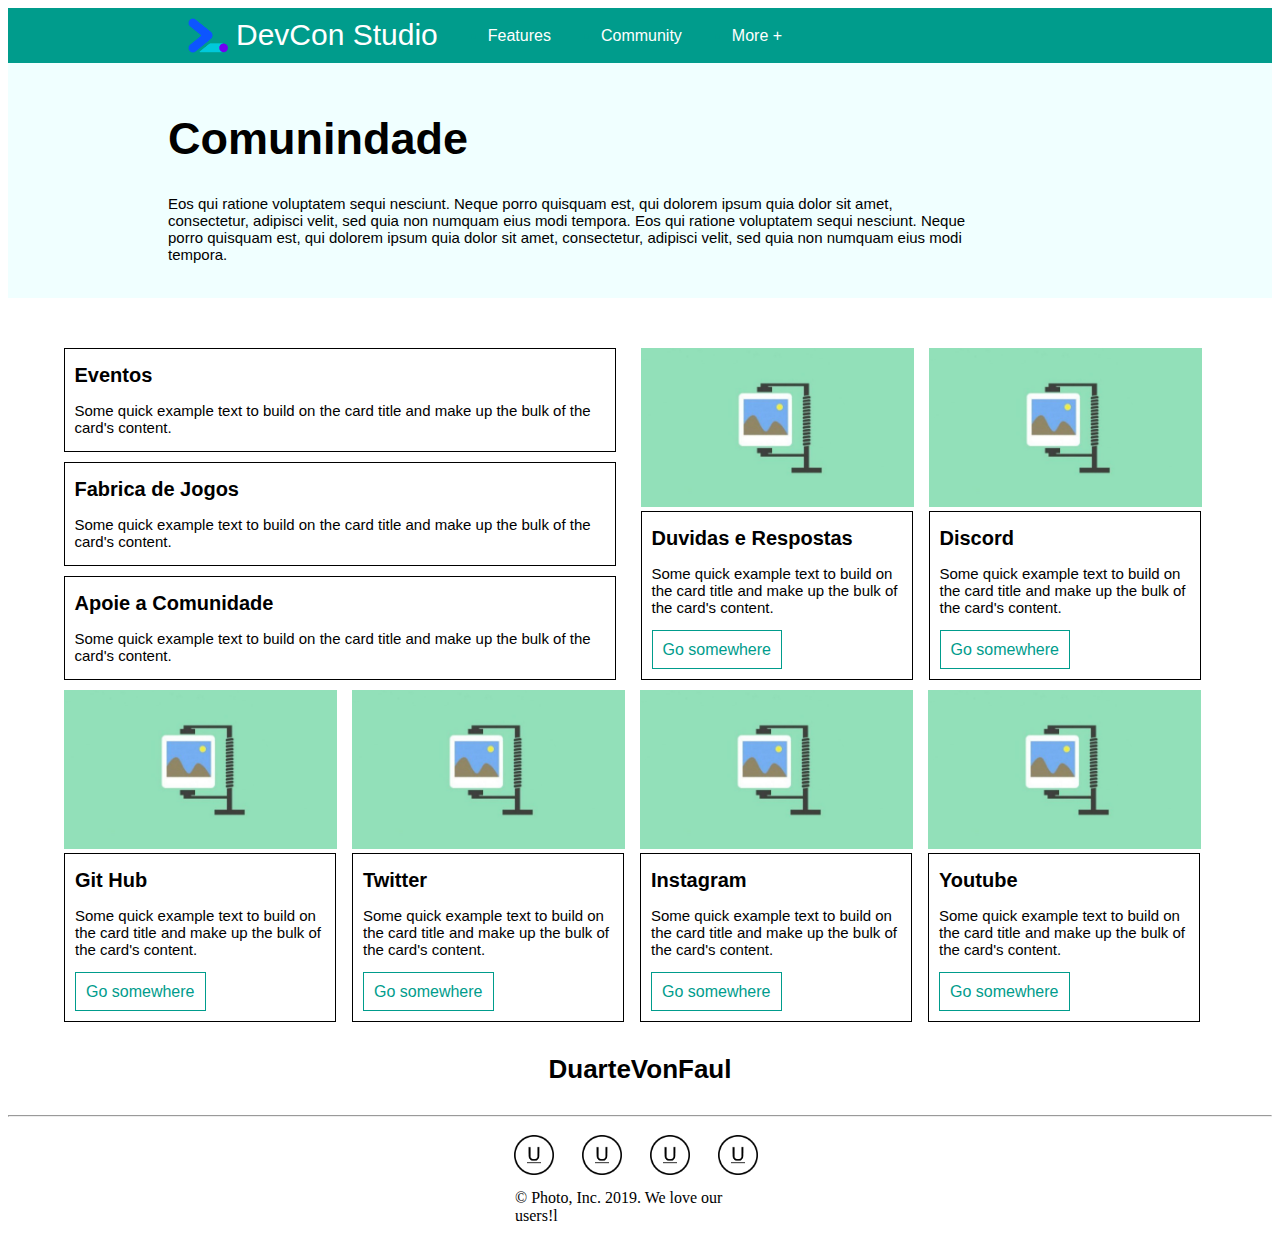
==== community.html @ 5ff12ed3 "update community & CSS" ====
<!DOCTYPE html>
<html lang="pt-br">
<head>
    <meta charset="UTF-8">
    <meta name="viewport" content="width=device-width, initial-scale=1.0"/>
    <meta name="author" content="Guilherme Duarte Sousa"/>
    <link rel="stylesheet" type="text/css" href="./css/style.css">
    
    <title>DevCon Studio</title>
</head>
<body>

    <nav class="navBar">
        <div class="navItem">
            <a class="logo" href="./homepage.html">
                <img class="icon" src="./image/Icon.png" alt="">
                <span id="name">DevCon Studio</span>
            </a>
        </div>

        <div class="navItem">
            <li>
                <a class="navButton" href="#">Features</a>
            </li>
        </div>

        <div class="navItem">
            <li>
                <a class="navButton" href="./community.html">Community</a>
            </li>
        </div>

        <div class="navItem">
            <li>
                <a class="navButton" href="#">More +</a>
            </li>
        </div>  
    </nav>


    <header style="margin-bottom: 50px;">
        <div class="container">
            <div class="row color-azure row-space">
                <div class="col col-sm"></div>
                <div class="col col-info" style="max-width: 800px;">
                    <h1 style="font-size: 45px;">Comunindade</h1>
                    <p>
                        Eos qui ratione voluptatem sequi nesciunt. Neque porro quisquam est, 
                        qui dolorem ipsum quia dolor sit amet, consectetur, adipisci velit, sed quia 
                        non numquam eius modi tempora. Eos qui ratione voluptatem sequi nesciunt. 
                        Neque porro quisquam est, qui dolorem ipsum quia dolor sit amet, consectetur, 
                        adipisci velit, sed quia non numquam eius modi tempora.
                    </p>

                </div>
            </div>

        </div>
    </header>

    <section>
        <div class="container">
            <div class="row">
                <div class="col col-md"></div>

                <div class="col" style="margin-right: 25px;">

                    <div class="card">
                        <div class="card-body card-md">
                            <h5 class="card-title">Eventos</h5>
                            <p class="card-text">Some quick example text to build on the card title and make up the bulk of the card's content.</p>
                        </div>
                    </div>

                    <div class="card">
                        <div class="card-body card-md">
                            <h5 class="card-title">Fabrica de Jogos</h5>
                            <p class="card-text">Some quick example text to build on the card title and make up the bulk of the card's content.</p>
                        </div>
                    </div>

                    <div class="card">
                        <div class="card-body card-md">
                            <h5 class="card-title">Apoie a Comunidade</h5>
                            <p class="card-text">Some quick example text to build on the card title and make up the bulk of the card's content.</p>
                        </div>
                    </div>

                </div>

                <div class="col">
                    <div class="row">

                        <div class="col">

                            <div class="card" style="width: 18rem;">
                                <img class="card-img-top" src="./image/card.jpg" alt="Card image cap">
                                <div class="card-body card-sm">
                                    <h5 class="card-title">Duvidas e Respostas</h5>
                                    <p class="card-text">Some quick example text to build on the card title and make up the bulk of the card's content.</p>
                                    <div class="button">
                                        <a href="#" class="button-transparent">Go somewhere</a>
                                    </div>
                                </div>
                              </div>

                        </div>

                        <div class="col">

                            <div class="card" style="width: 18rem;">
                                <img class="card-img-top" src="./image/card.jpg" alt="Card image cap">
                                <div class="card-body card-sm" >
                                    <h5 class="card-title">Discord</h5>
                                    <p class="card-text">Some quick example text to build on the card title and make up the bulk of the card's content.</p>
                                    <div class="button">
                                        <a href="#" class="button-transparent">Go somewhere</a>
                                    </div>
                                </div>
                              </div>
                            
                        </div>

                    </div>
                </div>

                <div class="col col-md"></div>
            </div>
            <div class="row">
                <div class="col col-md"></div>

                <div class="col">
                    <div class="row">

                        <div class="col">

                            <div class="card" style="width: 18rem;">
                                <img class="card-img-top" src="./image/card.jpg" alt="Card image cap">
                                <div class="card-body card-sm">
                                    <h5 class="card-title">Git Hub</h5>
                                    <p class="card-text">Some quick example text to build on the card title and make up the bulk of the card's content.</p>
                                    <div class="button">
                                        <a href="#" class="button-transparent">Go somewhere</a>
                                    </div>
                                </div>
                              </div>

                        </div>

                        <div class="col">

                            <div class="card" style="width: 18rem;">
                                <img class="card-img-top" src="./image/card.jpg" alt="Card image cap">
                                <div class="card-body card-sm">
                                    <h5 class="card-title">Twitter</h5>
                                    <p class="card-text">Some quick example text to build on the card title and make up the bulk of the card's content.</p>
                                    <div class="button">
                                        <a href="#" class="button-transparent">Go somewhere</a>
                                    </div>
                                </div>
                              </div>
                            
                        </div>

                    </div>
                </div>

                <div class="col">
                    <div class="row">

                        <div class="col">

                            <div class="card" style="width: 18rem;">
                                <img class="card-img-top" src="./image/card.jpg" alt="Card image cap">
                                <div class="card-body card-sm">
                                    <h5 class="card-title">Instagram</h5>
                                    <p class="card-text">Some quick example text to build on the card title and make up the bulk of the card's content.</p>
                                    <div class="button">
                                        <a href="#" class="button-transparent">Go somewhere</a>
                                    </div>
                                </div>
                              </div>

                        </div>

                        <div class="col">

                            <div class="card" style="width: 18rem;">
                                <img class="card-img-top" src="./image/card.jpg" alt="Card image cap">
                                <div class="card-body card-sm">
                                    <h5 class="card-title">Youtube</h5>
                                    <p class="card-text">Some quick example text to build on the card title and make up the bulk of the card's content.</p>
                                    <div class="button">
                                        <a href="#" class="button-transparent">Go somewhere</a>
                                    </div>
                                </div>
                              </div>
                            
                        </div>

                    </div>
                </div>

                <div class="col col-md"></div>

            </div>
        </div>
    </section>

    <section>

        <div class="container">
            <div class="row" >
                <div class="col col-xlg"></div>
                <div class="col"><h2>DuarteVonFaul</h2  ></div>
                <div class="col col-xlg"></div>
            </div>
            <hr>
            <div class="row">
                <div class="col col-xlg"></div>
                <div class="col" style="padding: 10px;">
                    <img class="icon" src="./image/iconCl.png">
                </div>
                <div class="col" style="padding: 10px;">
                    <img class="icon" src="./image/iconCl.png">
                </div>
                <div class="col" style="padding: 10px;">
                    <img class="icon" src="./image/iconCl.png">
                </div>
                <div class="col" style="padding: 10px;">
                    <img class="icon" src="./image/iconCl.png">
                </div>

                <div class="col col-xlg"></div>
            </div>

            <div class="row" >
                <div class="col col-xlg"></div>
                <div class="col col-info"><span>© Photo, Inc. 2019. We love our users!l</span></div>
                <div class="col col-xlg"></div>
            </div>

        </div>


    </section>



    
</body>
</html>
---- css/style.css ----
body{
    background-color: white;
}

p{
    font-size: 15px;
    font-family: sans-serif;
}
h1{
    color: black;
    font-family: sans-serif;
}

h2{
    font-size: 26px;
    font-family: sans-serif;
}

h5{
    font-family: sans-serif;
}

a{
    font-size: 16px;
    font-family: sans-serif;
}

#title{
    font-size: 30px;
    font-family: sans-serif;
}

#card{
    margin-top: 50px;
}


/*BannerHomeInicial*/
.container{
    display: block;
}


.row{
    display: flex;
    align-items: center;
    
}

.row-space{
    padding: 20px;
}


.color-azure{
    background-color: azure;
}

.color-white{
    background-color: white;
}

.col{
   display: block;  }

.col-image{
    max-width: 900px; 

}

.col-info{
    max-width: 500px;
    min-width: 250px;    
}

.col-space{
    padding: 50px;
}

.col-sm{
    max-width: 140px;
    width: 140px;
}

.col-md{
    max-width: 200px;
    width: 200px;
}

.col-lg{
    max-width: 1000px;
    width: 1000px;
}

.col-xlg{
    max-width: 2000px;
    width: 2000px;
}

.button{
    margin-top: 25px;
}

.button-solid{

    border: solid;
    border-color: rgb(0, 156, 140);

    padding: 10px;
    background-color: rgb(0, 156, 140);
    color: white;
    
}
.button-transparent{
    border: solid;
    border-color: rgb(0, 156, 140);
    border-width: 1px;

    padding: 10px;
    color: rgb(0, 156, 140);
    
}

/*navBar*/
a{
    text-decoration: none;
}
.navBar{
    padding: 0px 0px 0px 140px;
    display: flex;
    align-items: center;
    background-color: rgb(0, 156, 140);
    color: rgb(0, 156, 140);

}

.navItem{
    margin-left: 30px;
    display: block;
    padding: 10px;
    font-size: 18px;

    
}

.navButton{

    box-sizing: border-box;
    color: white;
    
}


/*LogoMarca*/
.icon{

    width: 40px;
    margin-right: 8px;
    
}

#name{
    font-size: 30px;
    color: white;
}

.logo{
    display: flex;
    align-items: center;

    
}

/* Cards */

.card{
    margin-bottom: 10px;
}

.card-img-top{
    width: 273px;
}

.card-body{
    border: solid;
    border-width: 1px;
    padding-bottom: 20px;
    padding-left: 10px;
    padding-right: 10px;
}

.card-title{
    font-size: 20px;
    margin: 0%;
    padding-top: 15px;
}

.card-text{
    text-align: left;
}

.card-sm{
    width: 250px;
}

.card-md{
    width: 540px;
    padding-right: 0px;
    padding-bottom: 0px;
}
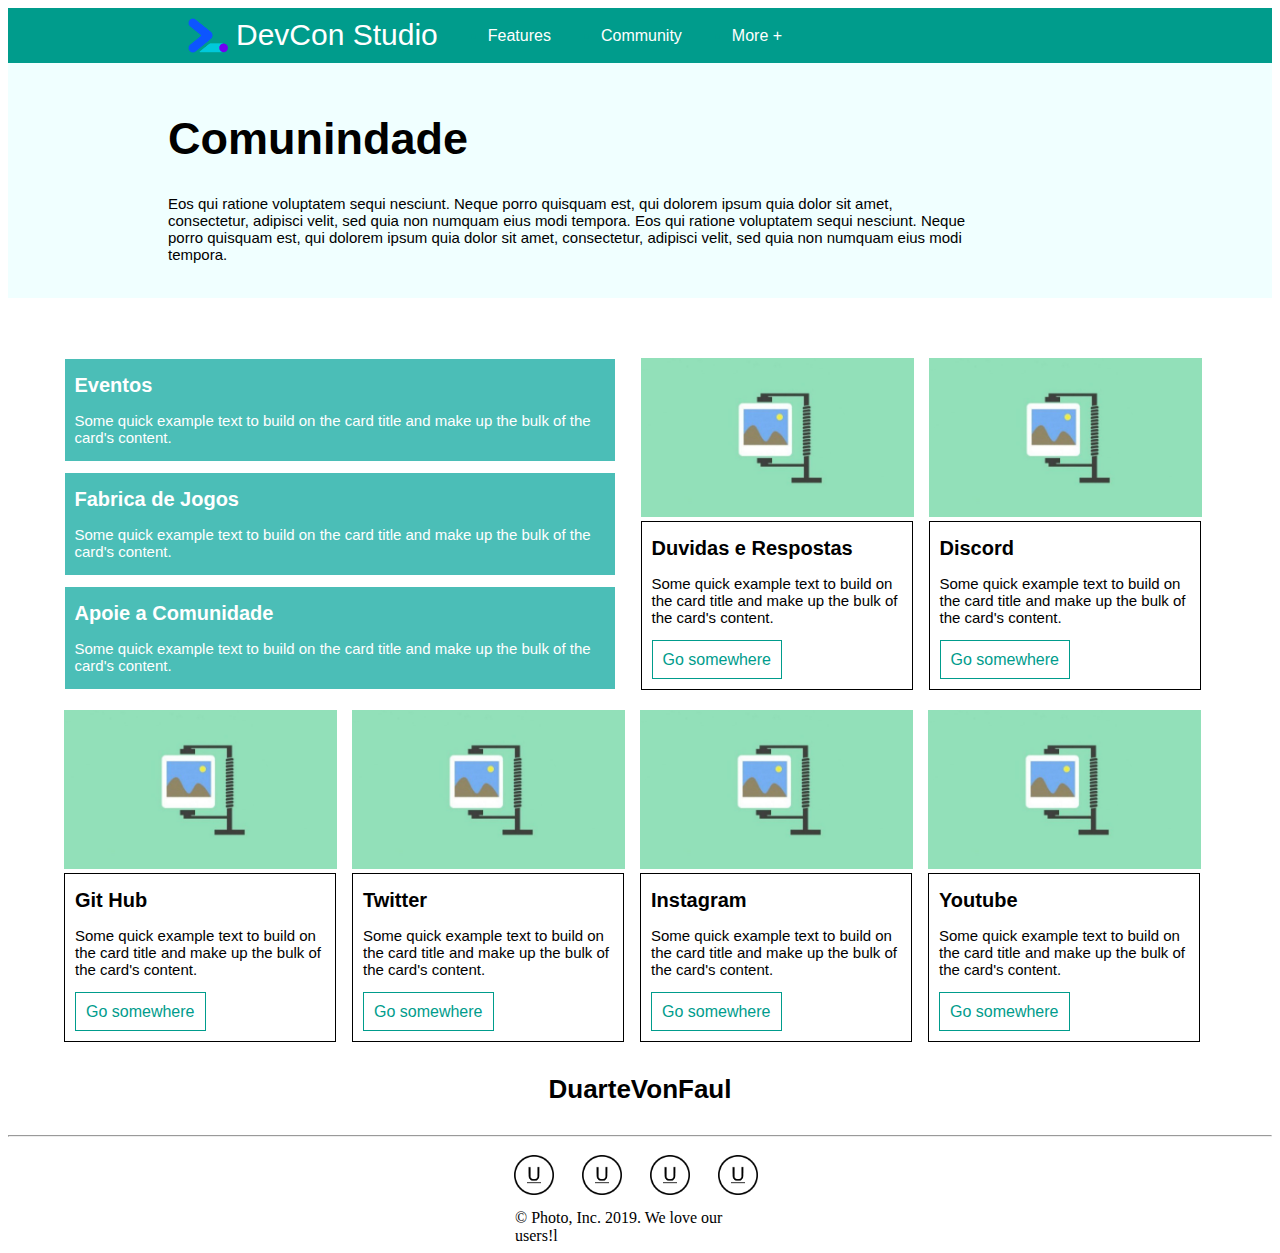
==== commit 4ada1d7f: "update community & CSS" ====
--- a/community.html
+++ b/community.html
@@ -66,23 +66,36 @@
                 <div class="col" style="margin-right: 25px;">
 
                     <div class="card">
-                        <div class="card-body card-md">
-                            <h5 class="card-title">Eventos</h5>
-                            <p class="card-text">Some quick example text to build on the card title and make up the bulk of the card's content.</p>
+                        <div class="card-body card-md color-dimgrey">
+                            <a href="#" style="color:white;">
+                                <h5 class="card-title">Eventos</h5>
+                                <p class="card-text">
+                                    Some quick example text to build on the card title and make up the bulk of the card's content.  
+                                </p>
+                            </a>
+                            
                         </div>
                     </div>
 
                     <div class="card">
-                        <div class="card-body card-md">
-                            <h5 class="card-title">Fabrica de Jogos</h5>
-                            <p class="card-text">Some quick example text to build on the card title and make up the bulk of the card's content.</p>
+                        <div class="card-body card-md color-dimgrey">
+                            <a href="#" style="color:white;">
+                                <h5 class="card-title">Fabrica de Jogos</h5>
+                                <p class="card-text">
+                                    Some quick example text to build on the card title and make up the bulk of the card's content.
+                                </p>
+                            </a>
                         </div>
                     </div>
 
                     <div class="card">
-                        <div class="card-body card-md">
-                            <h5 class="card-title">Apoie a Comunidade</h5>
-                            <p class="card-text">Some quick example text to build on the card title and make up the bulk of the card's content.</p>
+                        <div class="card-body card-md color-dimgrey">
+                            <a href="#" style="color:white;">
+                                <h5 class="card-title">Apoie a Comunidade</h5>
+                                <p class="card-text">
+                                    Some quick example text to build on the card title and make up the bulk of the card's content.
+                                </p>
+                            </a>
                         </div>
                     </div>
 
--- a/css/style.css
+++ b/css/style.css
@@ -30,10 +30,6 @@
 #title{
     font-size: 30px;
     font-family: sans-serif;
-}
-
-#card{
-    margin-top: 50px;
 }
 
 
@@ -51,15 +47,6 @@
 
 .row-space{
     padding: 20px;
-}
-
-
-.color-azure{
-    background-color: azure;
-}
-
-.color-white{
-    background-color: white;
 }
 
 .col{
@@ -173,9 +160,25 @@
     
 }
 
+/*Background Color*/
+
+.color-azure{
+    background-color: azure;
+}
+
+.color-white{
+    background-color: white;
+}
+
+.color-dimgrey{
+    background-color: rgb(75, 190, 183);
+    color:white;
+}
+
 /* Cards */
 
 .card{
+    margin-top: 10px;
     margin-bottom: 10px;
 }
 
@@ -199,6 +202,7 @@
 
 .card-text{
     text-align: left;
+    
 }
 
 .card-sm{
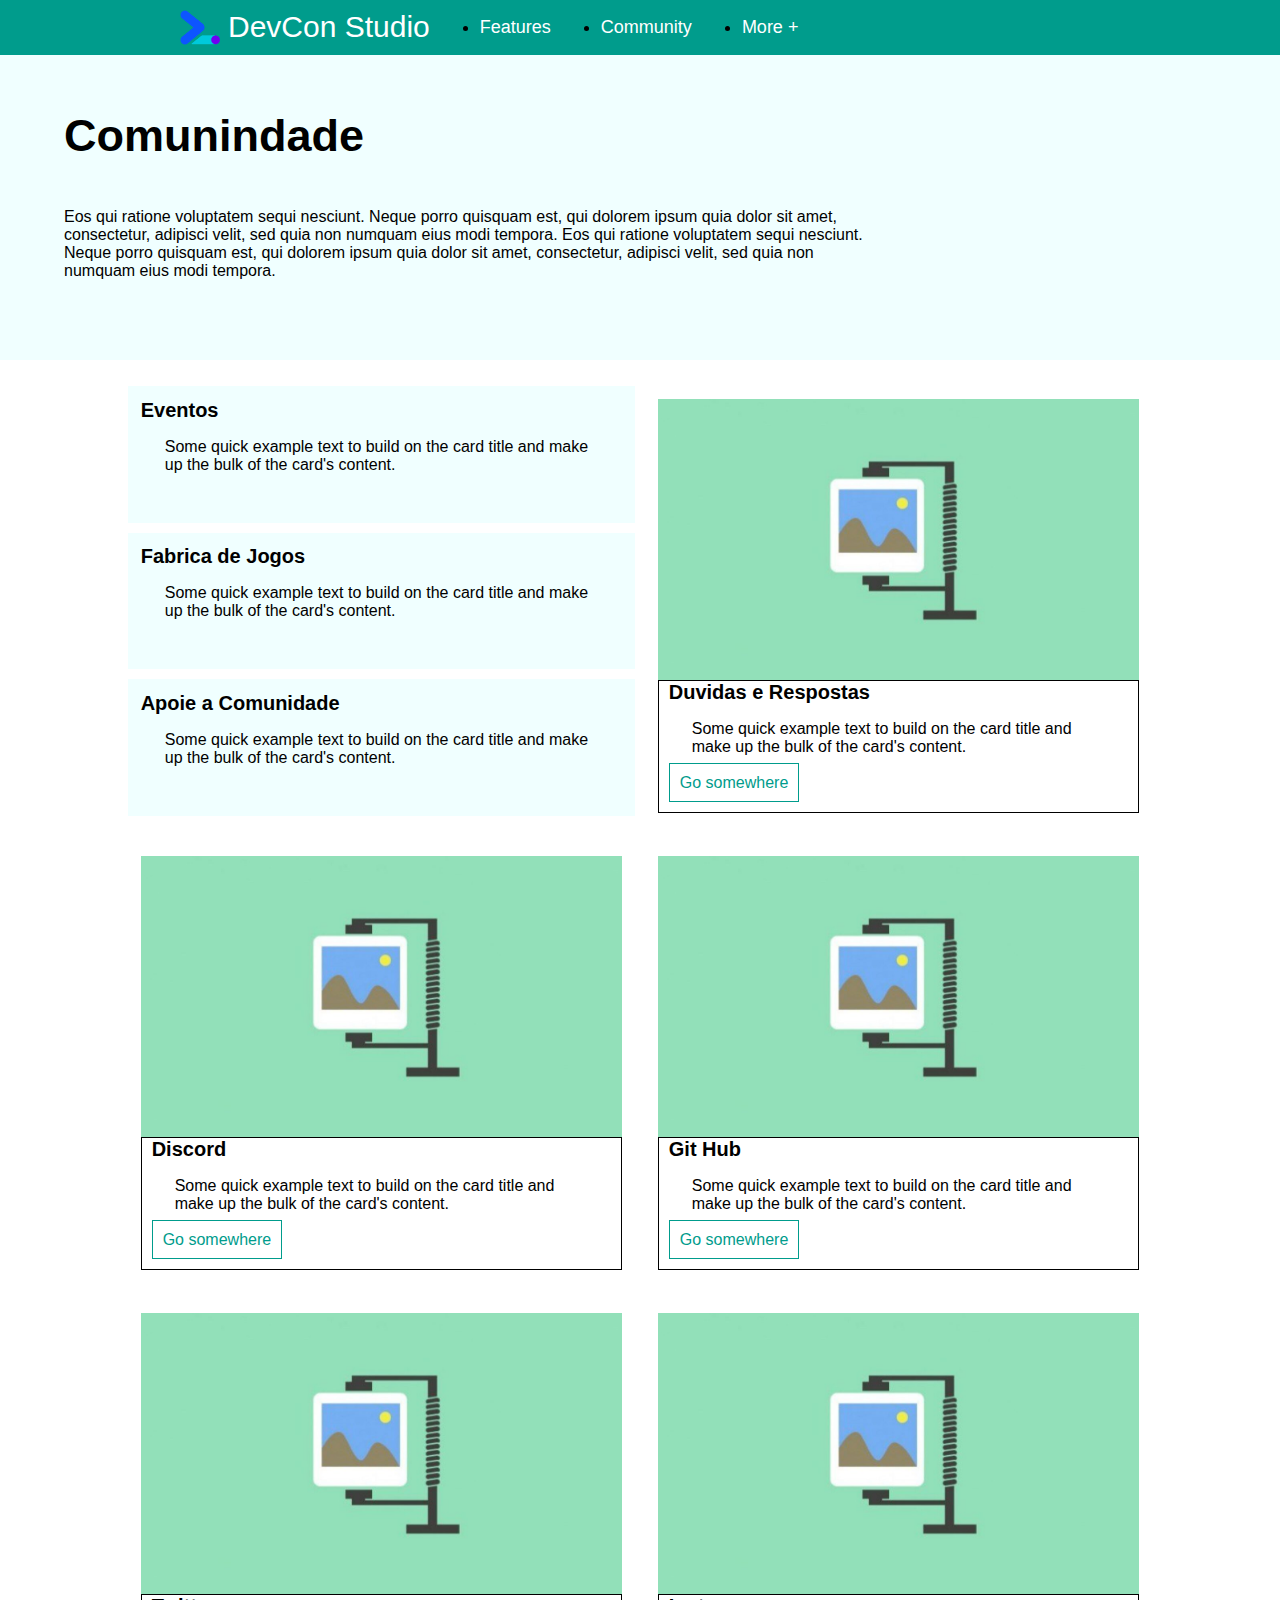
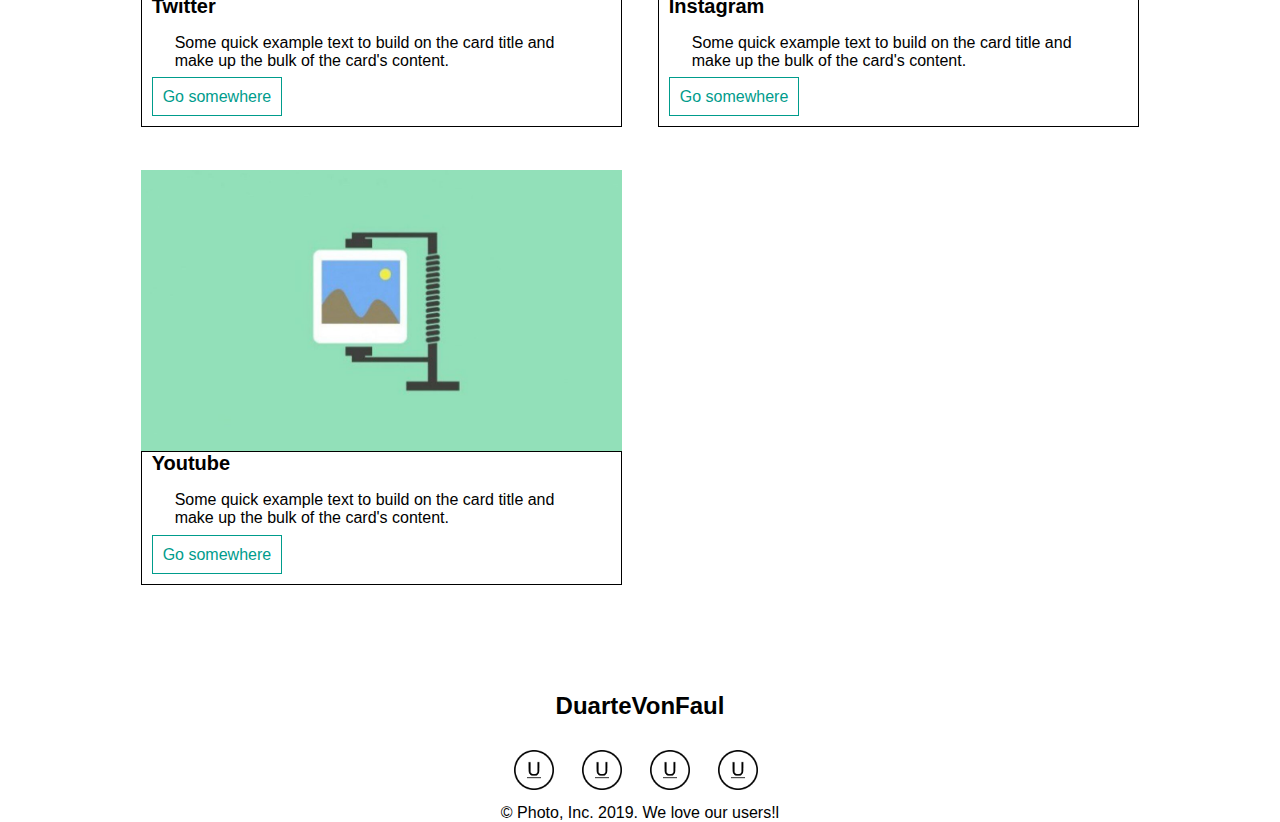
==== commit 8153c1c2: "Responsividade HomePage -- Communiyy" ====
--- a/community.html
+++ b/community.html
@@ -5,6 +5,7 @@
     <meta name="viewport" content="width=device-width, initial-scale=1.0"/>
     <meta name="author" content="Guilherme Duarte Sousa"/>
     <link rel="stylesheet" type="text/css" href="./css/style.css">
+    <link rel="stylesheet" type="text/css" href="./css/style-community.css">
     
     <title>DevCon Studio</title>
 </head>
@@ -38,225 +39,147 @@
     </nav>
 
 
-    <header style="margin-bottom: 50px;">
+    <header class="color-azure">
         <div class="container">
-            <div class="row color-azure row-space">
-                <div class="col col-sm"></div>
-                <div class="col col-info" style="max-width: 800px;">
-                    <h1 style="font-size: 45px;">Comunindade</h1>
-                    <p>
-                        Eos qui ratione voluptatem sequi nesciunt. Neque porro quisquam est, 
-                        qui dolorem ipsum quia dolor sit amet, consectetur, adipisci velit, sed quia 
-                        non numquam eius modi tempora. Eos qui ratione voluptatem sequi nesciunt. 
-                        Neque porro quisquam est, qui dolorem ipsum quia dolor sit amet, consectetur, 
-                        adipisci velit, sed quia non numquam eius modi tempora.
+            <h1 style="font-size: 45px;">Comunindade</h1>
+            <p >
+                Eos qui ratione voluptatem sequi nesciunt. Neque porro quisquam est, 
+                qui dolorem ipsum quia dolor sit amet, consectetur, adipisci velit, sed quia 
+                non numquam eius modi tempora. Eos qui ratione voluptatem sequi nesciunt. 
+                Neque porro quisquam est, qui dolorem ipsum quia dolor sit amet, consectetur, 
+                adipisci velit, sed quia non numquam eius modi tempora.
+            </p>
+        </div>
+    </header>
+
+    <main>
+        <div class="container">
+
+            <div class="card color-azure">
+                <a href="#">
+                    <h5 class="card-title">Eventos</h5>
+                    <p class="card-text">
+                        Some quick example text to build on the card title and make up the bulk of the card's content.  
                     </p>
+                </a>
+            </div>
 
-                </div>
+            <div class="card color-azure">
+                <a href="#">
+                    <h5 class="card-title">Fabrica de Jogos</h5>
+                    <p class="card-text">
+                        Some quick example text to build on the card title and make up the bulk of the card's content.
+                    </p>
+                </a>
+            </div>
+
+            <div class="card color-azure">
+                <a href="#" >
+                    <h5 class="card-title">Apoie a Comunidade</h5>
+                    <p class="card-text">
+                        Some quick example text to build on the card title and make up the bulk of the card's content.
+                    </p>
+                </a>
             </div>
 
         </div>
-    </header>
 
-    <section>
-        <div class="container">
-            <div class="row">
-                <div class="col col-md"></div>
+        <div class="card-img-top">
+            <img  src="./image/card.jpg" alt="Card image cap">
+            <div class="card-body color-white">
+                <h5 class="card-title">Duvidas e Respostas</h5>
+                <p class="card-text">Some quick example text to build on the card title and make up the bulk of the card's content.</p>
+                <div class="button">
+                    <a href="#" class="button-transparent">Go somewhere</a>
+                </div>
+            </div>
+        </div>
 
-                <div class="col" style="margin-right: 25px;">
+        <div class="card-img-top">
 
-                    <div class="card">
-                        <div class="card-body card-md color-dimgrey">
-                            <a href="#" style="color:white;">
-                                <h5 class="card-title">Eventos</h5>
-                                <p class="card-text">
-                                    Some quick example text to build on the card title and make up the bulk of the card's content.  
-                                </p>
-                            </a>
-                            
-                        </div>
-                    </div>
-
-                    <div class="card">
-                        <div class="card-body card-md color-dimgrey">
-                            <a href="#" style="color:white;">
-                                <h5 class="card-title">Fabrica de Jogos</h5>
-                                <p class="card-text">
-                                    Some quick example text to build on the card title and make up the bulk of the card's content.
-                                </p>
-                            </a>
-                        </div>
-                    </div>
-
-                    <div class="card">
-                        <div class="card-body card-md color-dimgrey">
-                            <a href="#" style="color:white;">
-                                <h5 class="card-title">Apoie a Comunidade</h5>
-                                <p class="card-text">
-                                    Some quick example text to build on the card title and make up the bulk of the card's content.
-                                </p>
-                            </a>
-                        </div>
-                    </div>
-
-                </div>
-
-                <div class="col">
-                    <div class="row">
-
-                        <div class="col">
-
-                            <div class="card" style="width: 18rem;">
-                                <img class="card-img-top" src="./image/card.jpg" alt="Card image cap">
-                                <div class="card-body card-sm">
-                                    <h5 class="card-title">Duvidas e Respostas</h5>
-                                    <p class="card-text">Some quick example text to build on the card title and make up the bulk of the card's content.</p>
-                                    <div class="button">
-                                        <a href="#" class="button-transparent">Go somewhere</a>
-                                    </div>
-                                </div>
-                              </div>
-
-                        </div>
-
-                        <div class="col">
-
-                            <div class="card" style="width: 18rem;">
-                                <img class="card-img-top" src="./image/card.jpg" alt="Card image cap">
-                                <div class="card-body card-sm" >
-                                    <h5 class="card-title">Discord</h5>
-                                    <p class="card-text">Some quick example text to build on the card title and make up the bulk of the card's content.</p>
-                                    <div class="button">
-                                        <a href="#" class="button-transparent">Go somewhere</a>
-                                    </div>
-                                </div>
-                              </div>
-                            
-                        </div>
-
+                <img class="" src="./image/card.jpg" alt="Card image cap">
+                <div class="card-body color-white" >
+                    <h5 class="card-title">Discord</h5>
+                    <p class="card-text">Some quick example text to build on the card title and make up the bulk of the card's content.</p>
+                    <div class="button">
+                        <a href="#" class="button-transparent">Go somewhere</a>
                     </div>
                 </div>
+            
+        </div>
 
-                <div class="col col-md"></div>
-            </div>
-            <div class="row">
-                <div class="col col-md"></div>
-
-                <div class="col">
-                    <div class="row">
-
-                        <div class="col">
-
-                            <div class="card" style="width: 18rem;">
-                                <img class="card-img-top" src="./image/card.jpg" alt="Card image cap">
-                                <div class="card-body card-sm">
-                                    <h5 class="card-title">Git Hub</h5>
-                                    <p class="card-text">Some quick example text to build on the card title and make up the bulk of the card's content.</p>
-                                    <div class="button">
-                                        <a href="#" class="button-transparent">Go somewhere</a>
-                                    </div>
-                                </div>
-                              </div>
-
-                        </div>
-
-                        <div class="col">
-
-                            <div class="card" style="width: 18rem;">
-                                <img class="card-img-top" src="./image/card.jpg" alt="Card image cap">
-                                <div class="card-body card-sm">
-                                    <h5 class="card-title">Twitter</h5>
-                                    <p class="card-text">Some quick example text to build on the card title and make up the bulk of the card's content.</p>
-                                    <div class="button">
-                                        <a href="#" class="button-transparent">Go somewhere</a>
-                                    </div>
-                                </div>
-                              </div>
-                            
-                        </div>
-
-                    </div>
+        <div class="card-img-top">
+            <img src="./image/card.jpg" alt="Card image cap">
+            <div class="card-body color-white">
+                <h5 class="card-title">Git Hub</h5>
+                <p class="card-text">Some quick example text to build on the card title and make up the bulk of the card's content.</p>
+                <div class="button">
+                    <a href="#" class="button-transparent">Go somewhere</a>
                 </div>
-
-                <div class="col">
-                    <div class="row">
-
-                        <div class="col">
-
-                            <div class="card" style="width: 18rem;">
-                                <img class="card-img-top" src="./image/card.jpg" alt="Card image cap">
-                                <div class="card-body card-sm">
-                                    <h5 class="card-title">Instagram</h5>
-                                    <p class="card-text">Some quick example text to build on the card title and make up the bulk of the card's content.</p>
-                                    <div class="button">
-                                        <a href="#" class="button-transparent">Go somewhere</a>
-                                    </div>
-                                </div>
-                              </div>
-
-                        </div>
-
-                        <div class="col">
-
-                            <div class="card" style="width: 18rem;">
-                                <img class="card-img-top" src="./image/card.jpg" alt="Card image cap">
-                                <div class="card-body card-sm">
-                                    <h5 class="card-title">Youtube</h5>
-                                    <p class="card-text">Some quick example text to build on the card title and make up the bulk of the card's content.</p>
-                                    <div class="button">
-                                        <a href="#" class="button-transparent">Go somewhere</a>
-                                    </div>
-                                </div>
-                              </div>
-                            
-                        </div>
-
-                    </div>
-                </div>
-
-                <div class="col col-md"></div>
-
             </div>
         </div>
-    </section>
 
-    <section>
+        <div class="card-img-top">
+            <img src="./image/card.jpg" alt="Card image cap">
+            <div class="card-body color-white">
+                <h5 class="card-title">Twitter</h5>
+                <p class="card-text">Some quick example text to build on the card title and make up the bulk of the card's content.</p>
+                <div class="button">
+                    <a href="#" class="button-transparent">Go somewhere</a>
+                </div>
+            </div>
+        </div>
+
+        <div class="card-img-top" >
+            <img src="./image/card.jpg" alt="Card image cap">
+            <div class="card-body color-white">
+                <h5 class="card-title">Instagram</h5>
+                <p class="card-text">Some quick example text to build on the card title and make up the bulk of the card's content.</p>
+                <div class="button">
+                    <a href="#" class="button-transparent">Go somewhere</a>
+                </div>
+            </div>
+        </div>
+
+        <div class="card-img-top">
+            <img src="./image/card.jpg" alt="Card image cap">
+            <div class="card-body color-white">
+                <h5 class="card-title">Youtube</h5>
+                <p class="card-text">Some quick example text to build on the card title and make up the bulk of the card's content.</p>
+                <div class="button">
+                    <a href="#" class="button-transparent">Go somewhere</a>
+                </div>
+            </div>
+        </div>
+    </main>
+
+    <footer>
 
         <div class="container">
-            <div class="row" >
-                <div class="col col-xlg"></div>
-                <div class="col"><h2>DuarteVonFaul</h2  ></div>
-                <div class="col col-xlg"></div>
-            </div>
-            <hr>
-            <div class="row">
-                <div class="col col-xlg"></div>
-                <div class="col" style="padding: 10px;">
+             <h2>DuarteVonFaul</h2>
+            <div class="footer-icons">
+                <div class=""></div>
+                <div class="" style="padding: 10px;">
                     <img class="icon" src="./image/iconCl.png">
                 </div>
-                <div class="col" style="padding: 10px;">
+                <div class="" style="padding: 10px;">
                     <img class="icon" src="./image/iconCl.png">
                 </div>
-                <div class="col" style="padding: 10px;">
+                <div class="" style="padding: 10px;">
                     <img class="icon" src="./image/iconCl.png">
                 </div>
-                <div class="col" style="padding: 10px;">
+                <div class="" style="padding: 10px;">
                     <img class="icon" src="./image/iconCl.png">
                 </div>
-
-                <div class="col col-xlg"></div>
             </div>
-
-            <div class="row" >
-                <div class="col col-xlg"></div>
-                <div class="col col-info"><span>© Photo, Inc. 2019. We love our users!l</span></div>
-                <div class="col col-xlg"></div>
+            <div class="" >
+                <span>© Photo, Inc. 2019. We love our users!l</span>
             </div>
 
         </div>
 
 
-    </section>
+    </footer>
 
 
 
--- a/css/style.css
+++ b/css/style.css
@@ -1,93 +1,60 @@
 
-
+/*Padrões de texto e dimensões*/
 body{
+    margin: 0;
     background-color: white;
-}
-
-p{
-    font-size: 15px;
     font-family: sans-serif;
-}
-h1{
-    color: black;
-    font-family: sans-serif;
-}
-
-h2{
-    font-size: 26px;
-    font-family: sans-serif;
-}
-
-h5{
-    font-family: sans-serif;
-}
-
-a{
-    font-size: 16px;
-    font-family: sans-serif;
-}
-
-#title{
-    font-size: 30px;
-    font-family: sans-serif;
+    max-width: 100vw;
+    color: black;
 }
 
 
 /*BannerHomeInicial*/
 .container{
-    display: block;
-}
-
-
-.row{
-    display: flex;
-    align-items: center;
-    
-}
-
-.row-space{
-    padding: 20px;
-}
-
-.col{
-   display: block;  }
-
-.col-image{
-    max-width: 900px; 
-
-}
-
-.col-info{
-    max-width: 500px;
-    min-width: 250px;    
-}
-
-.col-space{
-    padding: 50px;
-}
-
-.col-sm{
-    max-width: 140px;
-    width: 140px;
-}
-
-.col-md{
-    max-width: 200px;
-    width: 200px;
-}
-
-.col-lg{
-    max-width: 1000px;
-    width: 1000px;
-}
-
-.col-xlg{
-    max-width: 2000px;
-    width: 2000px;
+    display: flex;
+    flex-direction: column;
+    position: relative;
+}
+
+.overlayer{
+    position: absolute;
+    top: 25%;
+    left: 50%;
+    max-width: 50%;
+    padding: 2.5%;
+}
+
+.imag-blur{
+    filter: blur(3px);
+}
+
+.img-banner{
+    position: relative;
+    max-width: 50%;
+    object-fit: cover;
+}
+
+@media (max-width: 912px) {
+    .overlayer{
+        top: 0%;
+        left: 0%;
+        max-width: 80%;
+        margin: 2%;
+        font-weight:500;
+    }
+
+
+    .img-banner{
+        max-width: 100%;
+        object-fit: cover;
+        filter: blur(5px) brightness(100%) saturate(50%) hue-rotate(20deg)
+    }
+    
 }
 
 .button{
-    margin-top: 25px;
+    position: relative;
+    margin-top: 4%;
 }
 
 .button-solid{
@@ -115,11 +82,12 @@
     text-decoration: none;
 }
 .navBar{
+    position: relative;
+    max-width: auto;
     padding: 0px 0px 0px 140px;
     display: flex;
     align-items: center;
-    background-color: rgb(0, 156, 140);
-    color: rgb(0, 156, 140);
+    background-color:rgb(0, 156, 140);
 
 }
 
@@ -139,11 +107,18 @@
     
 }
 
+@media(max-width: 912px) {
+    .navItem{
+        visibility: hidden;
+        max-width: 0%;
+    }
+}
+
 
 /*LogoMarca*/
 .icon{
 
-    width: 40px;
+    max-width: 40px;
     margin-right: 8px;
     
 }
@@ -163,32 +138,85 @@
 /*Background Color*/
 
 .color-azure{
-    background-color: azure;
-}
+    max-width: 100%;
+    background-color:azure;
+}
+h1{
+    color: black;
+}
+
+h5{
+    color: black;
+}
+
+p{
+    color: black;
+}
+
+
 
 .color-white{
+    max-width: 100%;
     background-color: white;
 }
 
-.color-dimgrey{
-    background-color: rgb(75, 190, 183);
-    color:white;
-}
+.color-white h5{
+    color: black;
+}
+
+.color-white p{
+    color: black;
+}
+
 
 /* Cards */
 
 .card{
-    margin-top: 10px;
+    position: relative;
+    display: flex;
+    flex-direction: row;
     margin-bottom: 10px;
+    max-width: 95%;
+    height: 95%;
+    padding: 2.5%;
 }
 
 .card-img-top{
-    width: 273px;
+    position: relative;
+    display: flex;
+    flex-direction: column;
+    max-width: 95%;
+    height: 95%;
+    padding: 2.5%;
+}
+
+.card-img-side{
+    position: relative;
+    display: flex;
+    flex-direction: row;
+    max-width: 95%;
+    height: 95%;
+    padding: 2.5%;
+
+}
+
+.card-img-top img{
+    position: relative;
+    max-width: 100%;
+    height: auto;
+    object-fit: cover;
+}
+
+.card-img-side img{
+    position: relative;
+    max-width: 50%;
+    height: auto;
+    object-fit: cover;
 }
 
 .card-body{
     border: solid;
-    border-width: 1px;
+    border-width: 0.5px;
     padding-bottom: 20px;
     padding-left: 10px;
     padding-right: 10px;
@@ -197,20 +225,37 @@
 .card-title{
     font-size: 20px;
     margin: 0%;
-    padding-top: 15px;
 }
 
 .card-text{
+    position: relative;
     text-align: left;
-    
-}
-
-.card-sm{
-    width: 250px;
-}
-
-.card-md{
-    width: 540px;
-    padding-right: 0px;
-    padding-bottom: 0px;
-}
+    max-width: 90%;
+    margin-left: 5%;
+    
+}
+
+footer .container{
+    align-items: center;
+    justify-content: center;
+}
+
+footer .footer-icons{
+    display: flex;
+}
+
+@media(max-width: 912px) {
+    .card-img-top img{
+        max-width: 0%;
+        height: 0%;
+        visibility: hidden;
+    }
+
+    .card-img-side img{
+        max-width: 0%;
+        height: 0%;
+        visibility: hidden;
+    }
+
+
+}
--- a/css/style-community.css
+++ b/css/style-community.css
@@ -0,0 +1,93 @@
+
+body{
+    display: grid;
+    grid-template-columns: 1fr;
+    grid-template-rows:  1fr ;
+    grid-template-areas:
+        "nav"
+        "header"
+        "main"
+        "footer";
+    height: 100vh;
+}
+
+
+
+nav{
+    grid-area: nav;
+}
+
+footer{
+    grid-area: footer;
+    position: relative;
+}
+
+main {
+    grid-area: main;
+    display: grid;
+    grid-template-columns: repeat(auto-fit, minmax(350px, 1fr));
+    grid-gap: 1%;
+    padding: 2% 10% 10% 10% ;
+}
+
+.card{
+
+    padding: 2.5%;
+    margin-bottom: 10px;
+}
+
+.card .card-body{
+    border: solid;
+    border-width: 0.5px;
+    padding-bottom: 0px;
+    padding-left: 5px;
+    padding-right: 5px;
+}
+
+header{
+    grid-area: header;
+    padding: 2% 5% 5% 5%;
+    margin: 0%;
+}
+
+header p{
+    max-width: 70%;
+}
+
+@media(max-width: 912px) {
+    body{
+        font-size: x-large;
+    }
+
+    .card-title{
+        font-size: xx-large;
+    }
+
+    header{
+        padding: 2% 5% 2% 5%;
+        margin: 0% 0% 3% 0%;
+    }
+
+    header p{
+        max-width: 100%;
+    }
+
+    main{
+        padding: 0%;
+        grid-template-columns: repeat(auto-fit, minmax(500px, 1fr));
+        margin-bottom: 40%;
+    }
+
+    main .container{
+        margin: 0% 2.5% 0% 2.5%;
+    }
+
+    .card-img-top img{
+        max-width: 100%;
+        height: auto;
+        visibility: visible;
+    }
+}
+
+
+    